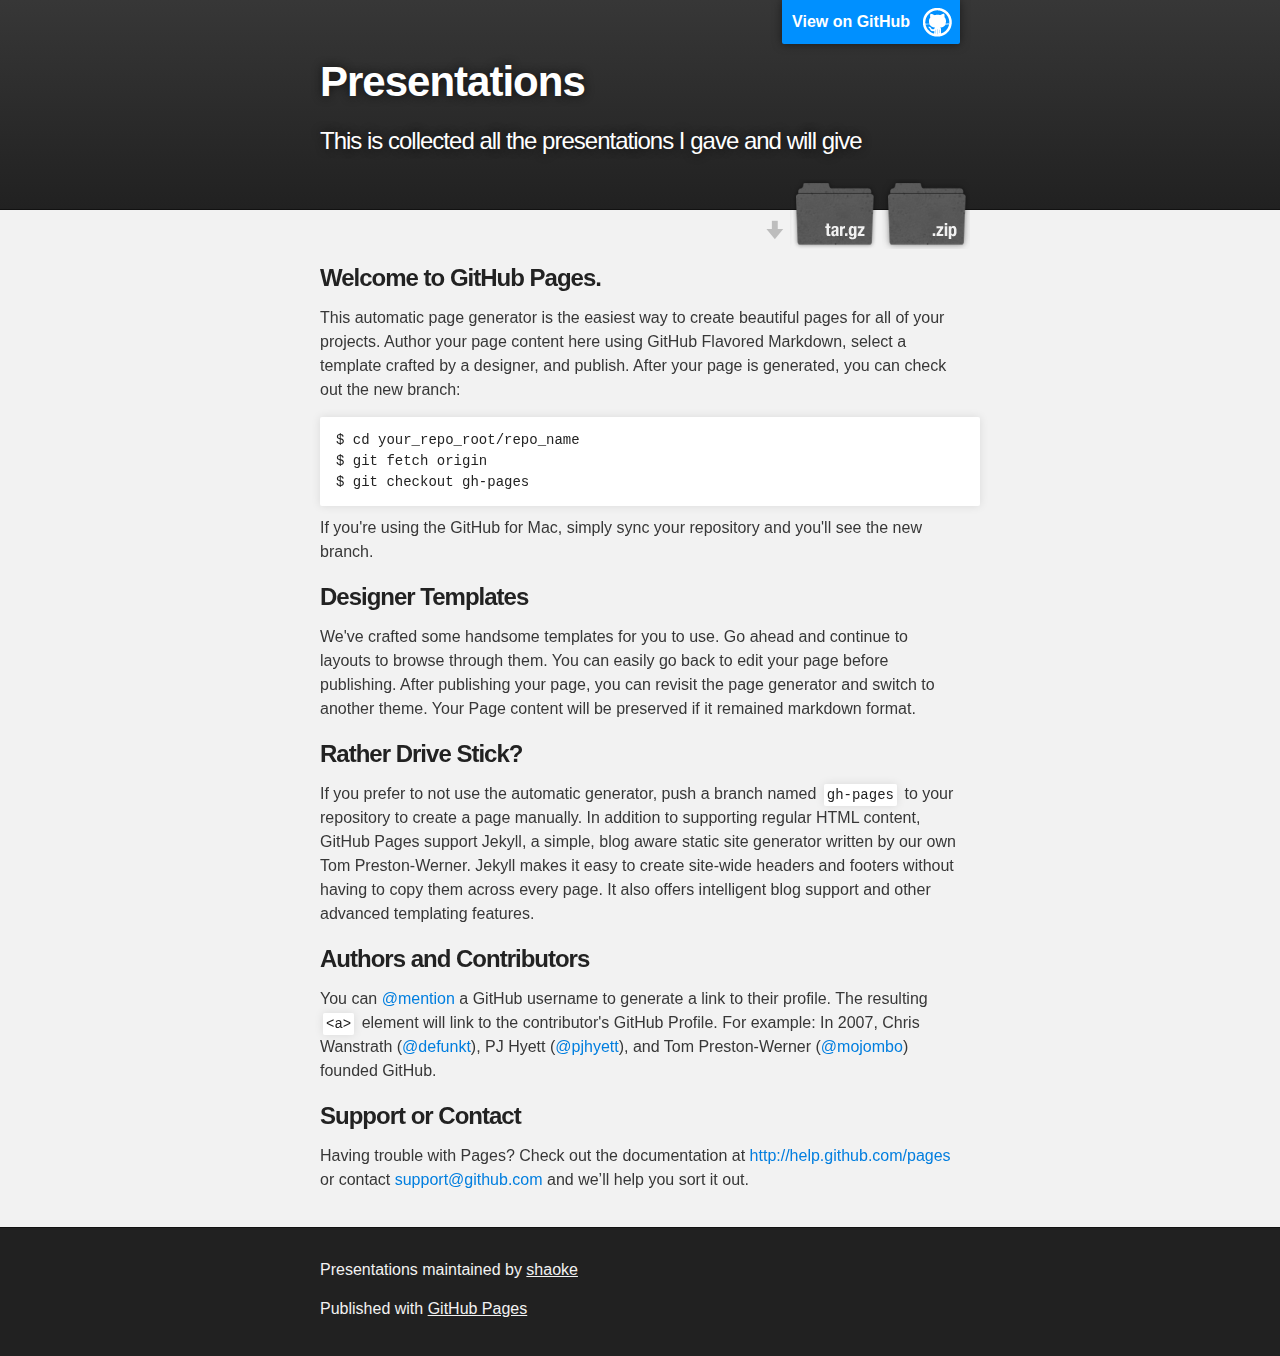
==== index.html @ 56a71497 "Create gh-pages branch via GitHub" ====
<!DOCTYPE html>
<html>

  <head>
    <meta charset='utf-8' />
    <meta http-equiv="X-UA-Compatible" content="chrome=1" />
    <meta name="description" content="Presentations : This is collected all the presentations I gave and will give" />

    <link rel="stylesheet" type="text/css" media="screen" href="stylesheets/stylesheet.css">

    <title>Presentations</title>
  </head>

  <body>

    <!-- HEADER -->
    <div id="header_wrap" class="outer">
        <header class="inner">
          <a id="forkme_banner" href="https://github.com/shaoke/presentations">View on GitHub</a>

          <h1 id="project_title">Presentations</h1>
          <h2 id="project_tagline">This is collected all the presentations I gave and will give</h2>

            <section id="downloads">
              <a class="zip_download_link" href="https://github.com/shaoke/presentations/zipball/master">Download this project as a .zip file</a>
              <a class="tar_download_link" href="https://github.com/shaoke/presentations/tarball/master">Download this project as a tar.gz file</a>
            </section>
        </header>
    </div>

    <!-- MAIN CONTENT -->
    <div id="main_content_wrap" class="outer">
      <section id="main_content" class="inner">
        <h3>
<a name="welcome-to-github-pages" class="anchor" href="#welcome-to-github-pages"><span class="octicon octicon-link"></span></a>Welcome to GitHub Pages.</h3>

<p>This automatic page generator is the easiest way to create beautiful pages for all of your projects. Author your page content here using GitHub Flavored Markdown, select a template crafted by a designer, and publish. After your page is generated, you can check out the new branch:</p>

<pre><code>$ cd your_repo_root/repo_name
$ git fetch origin
$ git checkout gh-pages
</code></pre>

<p>If you're using the GitHub for Mac, simply sync your repository and you'll see the new branch.</p>

<h3>
<a name="designer-templates" class="anchor" href="#designer-templates"><span class="octicon octicon-link"></span></a>Designer Templates</h3>

<p>We've crafted some handsome templates for you to use. Go ahead and continue to layouts to browse through them. You can easily go back to edit your page before publishing. After publishing your page, you can revisit the page generator and switch to another theme. Your Page content will be preserved if it remained markdown format.</p>

<h3>
<a name="rather-drive-stick" class="anchor" href="#rather-drive-stick"><span class="octicon octicon-link"></span></a>Rather Drive Stick?</h3>

<p>If you prefer to not use the automatic generator, push a branch named <code>gh-pages</code> to your repository to create a page manually. In addition to supporting regular HTML content, GitHub Pages support Jekyll, a simple, blog aware static site generator written by our own Tom Preston-Werner. Jekyll makes it easy to create site-wide headers and footers without having to copy them across every page. It also offers intelligent blog support and other advanced templating features.</p>

<h3>
<a name="authors-and-contributors" class="anchor" href="#authors-and-contributors"><span class="octicon octicon-link"></span></a>Authors and Contributors</h3>

<p>You can <a href="https://github.com/blog/821" class="user-mention">@mention</a> a GitHub username to generate a link to their profile. The resulting <code>&lt;a&gt;</code> element will link to the contributor's GitHub Profile. For example: In 2007, Chris Wanstrath (<a href="https://github.com/defunkt" class="user-mention">@defunkt</a>), PJ Hyett (<a href="https://github.com/pjhyett" class="user-mention">@pjhyett</a>), and Tom Preston-Werner (<a href="https://github.com/mojombo" class="user-mention">@mojombo</a>) founded GitHub.</p>

<h3>
<a name="support-or-contact" class="anchor" href="#support-or-contact"><span class="octicon octicon-link"></span></a>Support or Contact</h3>

<p>Having trouble with Pages? Check out the documentation at <a href="http://help.github.com/pages">http://help.github.com/pages</a> or contact <a href="mailto:support@github.com">support@github.com</a> and we’ll help you sort it out.</p>
      </section>
    </div>

    <!-- FOOTER  -->
    <div id="footer_wrap" class="outer">
      <footer class="inner">
        <p class="copyright">Presentations maintained by <a href="https://github.com/shaoke">shaoke</a></p>
        <p>Published with <a href="http://pages.github.com">GitHub Pages</a></p>
      </footer>
    </div>

    

  </body>
</html>
---- stylesheets/stylesheet.css ----
/*******************************************************************************
Slate Theme for GitHub Pages
by Jason Costello, @jsncostello
*******************************************************************************/

@import url(pygment_trac.css);

/*******************************************************************************
MeyerWeb Reset
*******************************************************************************/

html, body, div, span, applet, object, iframe,
h1, h2, h3, h4, h5, h6, p, blockquote, pre,
a, abbr, acronym, address, big, cite, code,
del, dfn, em, img, ins, kbd, q, s, samp,
small, strike, strong, sub, sup, tt, var,
b, u, i, center,
dl, dt, dd, ol, ul, li,
fieldset, form, label, legend,
table, caption, tbody, tfoot, thead, tr, th, td,
article, aside, canvas, details, embed,
figure, figcaption, footer, header, hgroup,
menu, nav, output, ruby, section, summary,
time, mark, audio, video {
  margin: 0;
  padding: 0;
  border: 0;
  font: inherit;
  vertical-align: baseline;
}

/* HTML5 display-role reset for older browsers */
article, aside, details, figcaption, figure,
footer, header, hgroup, menu, nav, section {
  display: block;
}

ol, ul {
  list-style: none;
}

blockquote, q {
}

table {
  border-collapse: collapse;
  border-spacing: 0;
}

/*******************************************************************************
Theme Styles
*******************************************************************************/

body {
  box-sizing: border-box;
  color:#373737;
  background: #212121;
  font-size: 16px;
  font-family: 'Myriad Pro', Calibri, Helvetica, Arial, sans-serif;
  line-height: 1.5;
  -webkit-font-smoothing: antialiased;
}

h1, h2, h3, h4, h5, h6 {
  margin: 10px 0;
  font-weight: 700;
  color:#222222;
  font-family: 'Lucida Grande', 'Calibri', Helvetica, Arial, sans-serif;
  letter-spacing: -1px;
}

h1 {
  font-size: 36px;
  font-weight: 700;
}

h2 {
  padding-bottom: 10px;
  font-size: 32px;
  background: url('../images/bg_hr.png') repeat-x bottom;
}

h3 {
  font-size: 24px;
}

h4 {
  font-size: 21px;
}

h5 {
  font-size: 18px;
}

h6 {
  font-size: 16px;
}

p {
  margin: 10px 0 15px 0;
}

footer p {
  color: #f2f2f2;
}

a {
  text-decoration: none;
  color: #007edf;
  text-shadow: none;

  transition: color 0.5s ease;
  transition: text-shadow 0.5s ease;
  -webkit-transition: color 0.5s ease;
  -webkit-transition: text-shadow 0.5s ease;
  -moz-transition: color 0.5s ease;
  -moz-transition: text-shadow 0.5s ease;
  -o-transition: color 0.5s ease;
  -o-transition: text-shadow 0.5s ease;
  -ms-transition: color 0.5s ease;
  -ms-transition: text-shadow 0.5s ease;
}

a:hover, a:focus {text-decoration: underline;}

footer a {
  color: #F2F2F2;
  text-decoration: underline;
}

em {
  font-style: italic;
}

strong {
  font-weight: bold;
}

img {
  position: relative;
  margin: 0 auto;
  max-width: 739px;
  padding: 5px;
  margin: 10px 0 10px 0;
  border: 1px solid #ebebeb;

  box-shadow: 0 0 5px #ebebeb;
  -webkit-box-shadow: 0 0 5px #ebebeb;
  -moz-box-shadow: 0 0 5px #ebebeb;
  -o-box-shadow: 0 0 5px #ebebeb;
  -ms-box-shadow: 0 0 5px #ebebeb;
}

pre, code {
  width: 100%;
  color: #222;
  background-color: #fff;

  font-family: Monaco, "Bitstream Vera Sans Mono", "Lucida Console", Terminal, monospace;
  font-size: 14px;

  border-radius: 2px;
  -moz-border-radius: 2px;
  -webkit-border-radius: 2px;



}

pre {
  width: 100%;
  padding: 10px;
  box-shadow: 0 0 10px rgba(0,0,0,.1);
  overflow: auto;
}

code {
  padding: 3px;
  margin: 0 3px;
  box-shadow: 0 0 10px rgba(0,0,0,.1);
}

pre code {
  display: block;
  box-shadow: none;
}

blockquote {
  color: #666;
  margin-bottom: 20px;
  padding: 0 0 0 20px;
  border-left: 3px solid #bbb;
}

ul, ol, dl {
  margin-bottom: 15px
}

ul li {
  list-style: inside;
  padding-left: 20px;
}

ol li {
  list-style: decimal inside;
  padding-left: 20px;
}

dl dt {
  font-weight: bold;
}

dl dd {
  padding-left: 20px;
  font-style: italic;
}

dl p {
  padding-left: 20px;
  font-style: italic;
}

hr {
  height: 1px;
  margin-bottom: 5px;
  border: none;
  background: url('../images/bg_hr.png') repeat-x center;
}

table {
  border: 1px solid #373737;
  margin-bottom: 20px;
  text-align: left;
 }

th {
  font-family: 'Lucida Grande', 'Helvetica Neue', Helvetica, Arial, sans-serif;
  padding: 10px;
  background: #373737;
  color: #fff;
 }

td {
  padding: 10px;
  border: 1px solid #373737;
 }

form {
  background: #f2f2f2;
  padding: 20px;
}

/*******************************************************************************
Full-Width Styles
*******************************************************************************/

.outer {
  width: 100%;
}

.inner {
  position: relative;
  max-width: 640px;
  padding: 20px 10px;
  margin: 0 auto;
}

#forkme_banner {
  display: block;
  position: absolute;
  top:0;
  right: 10px;
  z-index: 10;
  padding: 10px 50px 10px 10px;
  color: #fff;
  background: url('../images/blacktocat.png') #0090ff no-repeat 95% 50%;
  font-weight: 700;
  box-shadow: 0 0 10px rgba(0,0,0,.5);
  border-bottom-left-radius: 2px;
  border-bottom-right-radius: 2px;
}

#header_wrap {
  background: #212121;
  background: -moz-linear-gradient(top, #373737, #212121);
  background: -webkit-linear-gradient(top, #373737, #212121);
  background: -ms-linear-gradient(top, #373737, #212121);
  background: -o-linear-gradient(top, #373737, #212121);
  background: linear-gradient(top, #373737, #212121);
}

#header_wrap .inner {
  padding: 50px 10px 30px 10px;
}

#project_title {
  margin: 0;
  color: #fff;
  font-size: 42px;
  font-weight: 700;
  text-shadow: #111 0px 0px 10px;
}

#project_tagline {
  color: #fff;
  font-size: 24px;
  font-weight: 300;
  background: none;
  text-shadow: #111 0px 0px 10px;
}

#downloads {
  position: absolute;
  width: 210px;
  z-index: 10;
  bottom: -40px;
  right: 0;
  height: 70px;
  background: url('../images/icon_download.png') no-repeat 0% 90%;
}

.zip_download_link {
  display: block;
  float: right;
  width: 90px;
  height:70px;
  text-indent: -5000px;
  overflow: hidden;
  background: url(../images/sprite_download.png) no-repeat bottom left;
}

.tar_download_link {
  display: block;
  float: right;
  width: 90px;
  height:70px;
  text-indent: -5000px;
  overflow: hidden;
  background: url(../images/sprite_download.png) no-repeat bottom right;
  margin-left: 10px;
}

.zip_download_link:hover {
  background: url(../images/sprite_download.png) no-repeat top left;
}

.tar_download_link:hover {
  background: url(../images/sprite_download.png) no-repeat top right;
}

#main_content_wrap {
  background: #f2f2f2;
  border-top: 1px solid #111;
  border-bottom: 1px solid #111;
}

#main_content {
  padding-top: 40px;
}

#footer_wrap {
  background: #212121;
}



/*******************************************************************************
Small Device Styles
*******************************************************************************/

@media screen and (max-width: 480px) {
  body {
    font-size:14px;
  }

  #downloads {
    display: none;
  }

  .inner {
    min-width: 320px;
    max-width: 480px;
  }

  #project_title {
  font-size: 32px;
  }

  h1 {
    font-size: 28px;
  }

  h2 {
    font-size: 24px;
  }

  h3 {
    font-size: 21px;
  }

  h4 {
    font-size: 18px;
  }

  h5 {
    font-size: 14px;
  }

  h6 {
    font-size: 12px;
  }

  code, pre {
    min-width: 320px;
    max-width: 480px;
    font-size: 11px;
  }

}
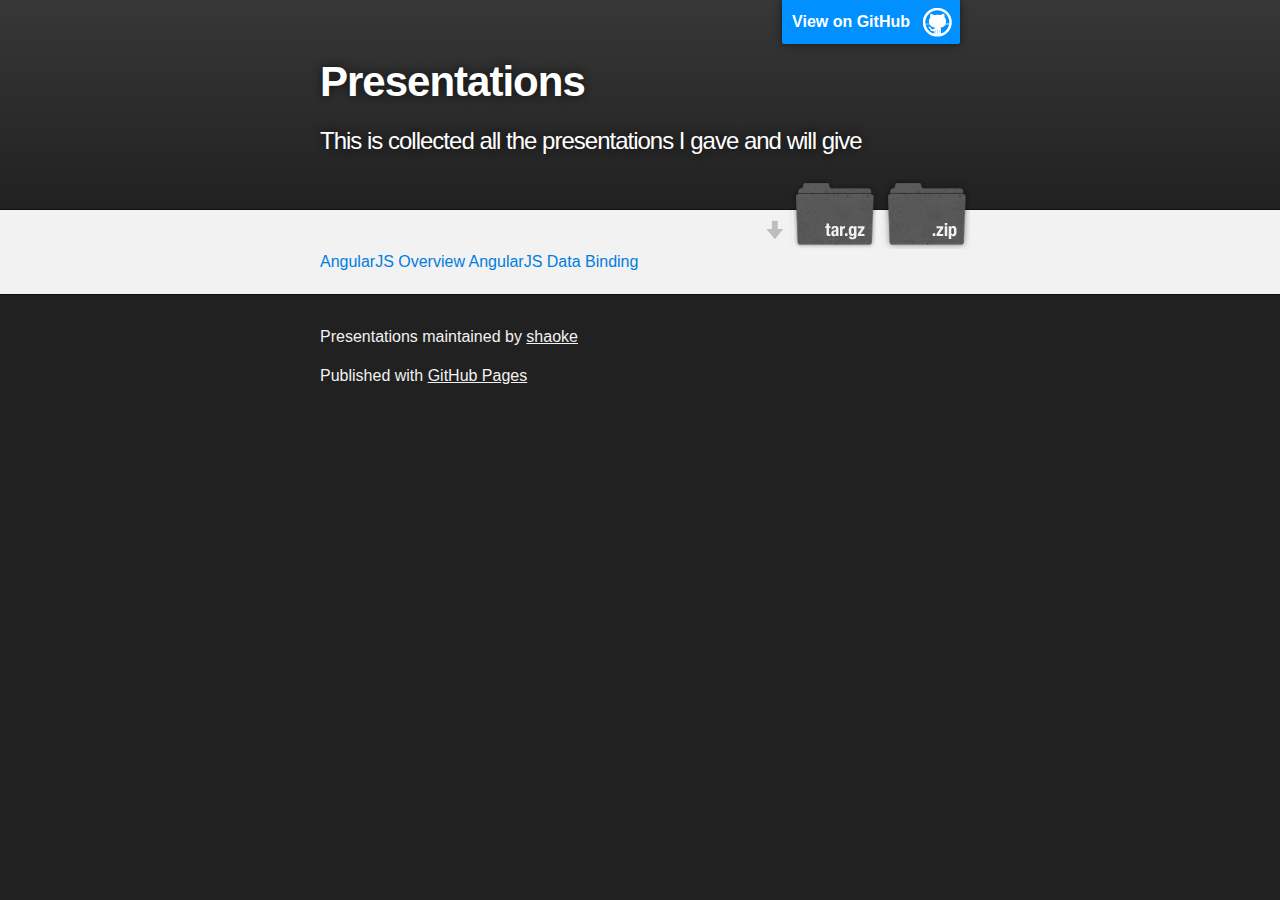
==== commit 3472f2f7: "update index.html" ====
--- a/index.html
+++ b/index.html
@@ -1,79 +1,54 @@
 <!DOCTYPE html>
 <html>
 
-  <head>
-    <meta charset='utf-8' />
-    <meta http-equiv="X-UA-Compatible" content="chrome=1" />
-    <meta name="description" content="Presentations : This is collected all the presentations I gave and will give" />
+<head>
+  <meta charset='utf-8' />
+  <meta http-equiv="X-UA-Compatible" content="chrome=1" />
+  <meta name="description" content="Presentations : This is collected all the presentations I gave and will give" />
 
-    <link rel="stylesheet" type="text/css" media="screen" href="stylesheets/stylesheet.css">
+  <link rel="stylesheet" type="text/css" media="screen" href="stylesheets/stylesheet.css">
 
-    <title>Presentations</title>
-  </head>
+  <title>Presentations</title>
+</head>
 
-  <body>
+<body>
 
-    <!-- HEADER -->
-    <div id="header_wrap" class="outer">
-        <header class="inner">
-          <a id="forkme_banner" href="https://github.com/shaoke/presentations">View on GitHub</a>
+  <!-- HEADER -->
+  <div id="header_wrap" class="outer">
+    <header class="inner">
+      <a id="forkme_banner" href="https://github.com/shaoke/presentations">View on GitHub</a>
 
-          <h1 id="project_title">Presentations</h1>
-          <h2 id="project_tagline">This is collected all the presentations I gave and will give</h2>
+      <h1 id="project_title">Presentations</h1>
+      <h2 id="project_tagline">This is collected all the presentations I gave and will give</h2>
 
-            <section id="downloads">
-              <a class="zip_download_link" href="https://github.com/shaoke/presentations/zipball/master">Download this project as a .zip file</a>
-              <a class="tar_download_link" href="https://github.com/shaoke/presentations/tarball/master">Download this project as a tar.gz file</a>
-            </section>
-        </header>
-    </div>
+      <section id="downloads">
+        <a class="zip_download_link" href="https://github.com/shaoke/presentations/zipball/master">Download this project as a .zip file</a>
+        <a class="tar_download_link" href="https://github.com/shaoke/presentations/tarball/master">Download this project as a tar.gz file</a>
+      </section>
+    </header>
+  </div>
 
-    <!-- MAIN CONTENT -->
-    <div id="main_content_wrap" class="outer">
-      <section id="main_content" class="inner">
-        <h3>
-<a name="welcome-to-github-pages" class="anchor" href="#welcome-to-github-pages"><span class="octicon octicon-link"></span></a>Welcome to GitHub Pages.</h3>
+  <!-- MAIN CONTENT -->
+  <div id="main_content_wrap" class="outer">
+    <section id="main_content" class="inner">
+      <a href="presentations/angularjs-overview/index.html">AngularJS Overview</a>
+      <a href="presentations/angularjs-data-binding/index.html">AngularJS Data Binding</a>
+    </section>
+  </div>
 
-<p>This automatic page generator is the easiest way to create beautiful pages for all of your projects. Author your page content here using GitHub Flavored Markdown, select a template crafted by a designer, and publish. After your page is generated, you can check out the new branch:</p>
+  <!-- FOOTER  -->
+  <div id="footer_wrap" class="outer">
+    <footer class="inner">
+      <p class="copyright">
+        Presentations maintained by
+        <a href="https://github.com/shaoke">shaoke</a>
+      </p>
+      <p>
+        Published with
+        <a href="http://pages.github.com">GitHub Pages</a>
+      </p>
+    </footer>
+  </div>
 
-<pre><code>$ cd your_repo_root/repo_name
-$ git fetch origin
-$ git checkout gh-pages
-</code></pre>
-
-<p>If you're using the GitHub for Mac, simply sync your repository and you'll see the new branch.</p>
-
-<h3>
-<a name="designer-templates" class="anchor" href="#designer-templates"><span class="octicon octicon-link"></span></a>Designer Templates</h3>
-
-<p>We've crafted some handsome templates for you to use. Go ahead and continue to layouts to browse through them. You can easily go back to edit your page before publishing. After publishing your page, you can revisit the page generator and switch to another theme. Your Page content will be preserved if it remained markdown format.</p>
-
-<h3>
-<a name="rather-drive-stick" class="anchor" href="#rather-drive-stick"><span class="octicon octicon-link"></span></a>Rather Drive Stick?</h3>
-
-<p>If you prefer to not use the automatic generator, push a branch named <code>gh-pages</code> to your repository to create a page manually. In addition to supporting regular HTML content, GitHub Pages support Jekyll, a simple, blog aware static site generator written by our own Tom Preston-Werner. Jekyll makes it easy to create site-wide headers and footers without having to copy them across every page. It also offers intelligent blog support and other advanced templating features.</p>
-
-<h3>
-<a name="authors-and-contributors" class="anchor" href="#authors-and-contributors"><span class="octicon octicon-link"></span></a>Authors and Contributors</h3>
-
-<p>You can <a href="https://github.com/blog/821" class="user-mention">@mention</a> a GitHub username to generate a link to their profile. The resulting <code>&lt;a&gt;</code> element will link to the contributor's GitHub Profile. For example: In 2007, Chris Wanstrath (<a href="https://github.com/defunkt" class="user-mention">@defunkt</a>), PJ Hyett (<a href="https://github.com/pjhyett" class="user-mention">@pjhyett</a>), and Tom Preston-Werner (<a href="https://github.com/mojombo" class="user-mention">@mojombo</a>) founded GitHub.</p>
-
-<h3>
-<a name="support-or-contact" class="anchor" href="#support-or-contact"><span class="octicon octicon-link"></span></a>Support or Contact</h3>
-
-<p>Having trouble with Pages? Check out the documentation at <a href="http://help.github.com/pages">http://help.github.com/pages</a> or contact <a href="mailto:support@github.com">support@github.com</a> and we’ll help you sort it out.</p>
-      </section>
-    </div>
-
-    <!-- FOOTER  -->
-    <div id="footer_wrap" class="outer">
-      <footer class="inner">
-        <p class="copyright">Presentations maintained by <a href="https://github.com/shaoke">shaoke</a></p>
-        <p>Published with <a href="http://pages.github.com">GitHub Pages</a></p>
-      </footer>
-    </div>
-
-    
-
-  </body>
-</html>
+</body>
+</html>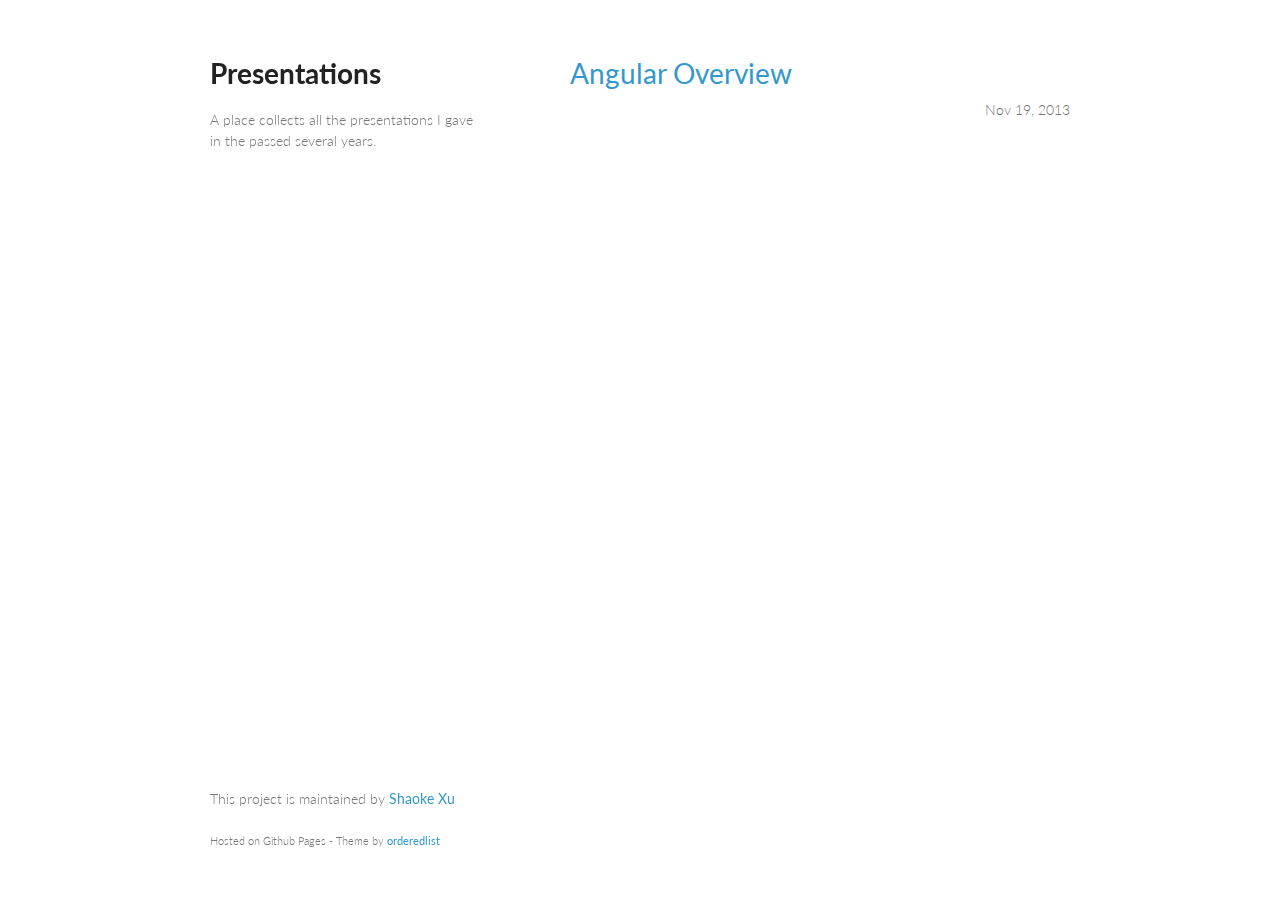
==== commit 70f90ac2: "update" ====
--- a/index.html
+++ b/index.html
@@ -4,50 +4,59 @@
 <head>
   <meta charset='utf-8' />
   <meta http-equiv="X-UA-Compatible" content="chrome=1" />
-  <meta name="description" content="Presentations : This is collected all the presentations I gave and will give" />
+  <meta name="description" content="Presentations Angular AngularJS Data Binding" />
 
-  <link rel="stylesheet" type="text/css" media="screen" href="stylesheets/stylesheet.css">
+  <link rel="stylesheet" type="text/css" media="screen" href="stylesheets/styles.css">
+  <link rel="stylesheet" type="text/css" media="screen" href="stylesheets/pygment_trac.css">
+
+  <meta name="viewport" content="width=device-width, initial-scale=1, user-scalable=no">
+  <!--[if lt IE 9]>
+  <script src="//html5shiv.googlecode.com/svn/trunk/html5.js"></script>
+  <![endif]-->
 
   <title>Presentations</title>
 </head>
 
 <body>
 
-  <!-- HEADER -->
-  <div id="header_wrap" class="outer">
-    <header class="inner">
-      <a id="forkme_banner" href="https://github.com/shaoke/presentations">View on GitHub</a>
+  <div class="wrapper">
 
-      <h1 id="project_title">Presentations</h1>
-      <h2 id="project_tagline">This is collected all the presentations I gave and will give</h2>
+    <!-- Header -->
+    <header>
+      <h1>Presentations</h1>
+      <p>
+        A place collects all the presentations I gave in the passed several years.
+      </p>
+    </header>
 
-      <section id="downloads">
-        <a class="zip_download_link" href="https://github.com/shaoke/presentations/zipball/master">Download this project as a .zip file</a>
-        <a class="tar_download_link" href="https://github.com/shaoke/presentations/tarball/master">Download this project as a tar.gz file</a>
-      </section>
-    </header>
-  </div>
+    <!-- Content -->
+    <section>
+      
+      <div>
+        <div class="article-header">
+          <h1><a href="./presentations/angularjs-overview/index.html">Angular Overview</a></h1>
+          <p class="time">Nov 19, 2013</p>
+        </div>
 
-  <!-- MAIN CONTENT -->
-  <div id="main_content_wrap" class="outer">
-    <section id="main_content" class="inner">
-      <a href="presentations/angularjs-overview/index.html">AngularJS Overview</a>
-      <a href="presentations/angularjs-data-binding/index.html">AngularJS Data Binding</a>
+      </div>
+      
+      <div>
+      </div>
+
     </section>
-  </div>
 
-  <!-- FOOTER  -->
-  <div id="footer_wrap" class="outer">
-    <footer class="inner">
-      <p class="copyright">
-        Presentations maintained by
-        <a href="https://github.com/shaoke">shaoke</a>
+    <!-- Footer -->
+    <footer>
+      <p>
+        This project is maintained by
+        <a href="http://shaoke.me/about/">Shaoke Xu</a>
       </p>
-      <p>
-        Published with
-        <a href="http://pages.github.com">GitHub Pages</a>
-      </p>
+      <small>
+        Hosted on Github Pages - Theme by
+        <a href="https://github.com/orderedlist">orderedlist</a>
+      </small>
     </footer>
+
   </div>
 
 </body>
--- a/stylesheets/styles.css
+++ b/stylesheets/styles.css
@@ -0,0 +1,299 @@
+@import url(https://fonts.googleapis.com/css?family=Lato:300italic,700italic,300,700);
+
+body {
+  padding:50px;
+  font:14px/1.5 Lato, "Helvetica Neue", Helvetica, Arial, sans-serif;
+  color:#777;
+  font-weight:300;
+}
+
+h1, h2, h3, h4, h5, h6 {
+  color:#222;
+  margin:0 0 20px;
+}
+
+p, ul, ol, table, pre, dl {
+  margin:0 0 20px;
+}
+
+h1, h2, h3 {
+  line-height:1.1;
+}
+
+h1 {
+  font-size:28px;
+}
+
+h2 {
+  color:#393939;
+}
+
+h3, h4, h5, h6 {
+  color:#494949;
+}
+
+a {
+  color:#39c;
+  font-weight:400;
+  text-decoration:none;
+}
+
+a:hover {
+  color:#069;
+}
+
+a small {
+  font-size:11px;
+  color:#777;
+  margin-top:-0.6em;
+  display:block;
+}
+
+a:hover small {
+  color:#777;
+}
+
+.wrapper {
+  width:860px;
+  margin:0 auto;
+}
+
+blockquote {
+  border-left:1px solid #e5e5e5;
+  margin:0;
+  padding:0 0 0 20px;
+  font-style:italic;
+}
+
+code, pre {
+  font-family:Monaco, Bitstream Vera Sans Mono, Lucida Console, Terminal, monospace;
+  color:#333;
+  font-size:12px;
+}
+
+pre {
+  padding:8px 15px;
+  background: #f8f8f8;  
+  border-radius:5px;
+  border:1px solid #e5e5e5;
+  overflow-x: auto;
+}
+
+table {
+  width:100%;
+  border-collapse:collapse;
+}
+
+th, td {
+  text-align:left;
+  padding:5px 10px;
+  border-bottom:1px solid #e5e5e5;
+}
+
+dt {
+  color:#444;
+  font-weight:700;
+}
+
+th {
+  color:#444;
+}
+
+img {
+  max-width:100%;
+}
+
+header {
+  width:270px;
+  float:left;
+  position:fixed;
+}
+
+header ul {
+  list-style:none;
+  height:40px;
+  
+  padding:0;
+  
+  background: #eee;
+  background: -moz-linear-gradient(top, #f8f8f8 0%, #dddddd 100%);
+  background: -webkit-gradient(linear, left top, left bottom, color-stop(0%,#f8f8f8), color-stop(100%,#dddddd));
+  background: -webkit-linear-gradient(top, #f8f8f8 0%,#dddddd 100%);
+  background: -o-linear-gradient(top, #f8f8f8 0%,#dddddd 100%);
+  background: -ms-linear-gradient(top, #f8f8f8 0%,#dddddd 100%);
+  background: linear-gradient(top, #f8f8f8 0%,#dddddd 100%);
+  
+  border-radius:5px;
+  border:1px solid #d2d2d2;
+  box-shadow:inset #fff 0 1px 0, inset rgba(0,0,0,0.03) 0 -1px 0;
+  width:270px;
+}
+
+header li {
+  width:89px;
+  float:left;
+  border-right:1px solid #d2d2d2;
+  height:40px;
+}
+
+header li:first-child a {
+  border-radius:5px 0 0 5px;
+}
+
+header li:last-child a {
+  border-radius:0 5px 5px 0;
+}
+
+header ul a {
+  line-height:1;
+  font-size:11px;
+  color:#999;
+  display:block;
+  text-align:center;
+  padding-top:6px;
+  height:34px;
+}
+
+header ul a:hover {
+  color:#999;
+  background: -moz-linear-gradient(top, #fff 0%, #ddd 100%);
+  background: -webkit-gradient(linear, left top, left bottom, color-stop(0%,#fff), color-stop(100%,#ddd));
+  background: -webkit-linear-gradient(top, #fff 0%,#ddd 100%);
+  background: -o-linear-gradient(top, #fff 0%,#ddd 100%);
+  background: -ms-linear-gradient(top, #fff 0%,#ddd 100%);
+  background: linear-gradient(top, #fff 0%,#ddd 100%);
+}
+
+header ul a:active {
+  -webkit-box-shadow: inset 0px 2px 2px 0px #ddd;
+  -moz-box-shadow: inset 0px 2px 2px 0px #ddd;
+  box-shadow: inset 0px 2px 2px 0px #ddd;
+}
+
+strong {
+  color:#222;
+  font-weight:700;
+}
+
+header ul li + li {
+  width:88px;
+  border-left:1px solid #fff;
+}
+
+header ul li + li + li {
+  border-right:none;
+  width:89px;
+}
+
+header ul a strong {
+  font-size:14px;
+  display:block;
+  color:#222;
+}
+
+section {
+  width:500px;
+  float:right;
+  padding-bottom:50px;
+}
+
+small {
+  font-size:11px;
+}
+
+hr {
+  border:0;
+  background:#e5e5e5;
+  height:1px;
+  margin:0 0 20px;
+}
+
+footer {
+  width:270px;
+  float:left;
+  position:fixed;
+  bottom:50px;
+}
+
+@media print, screen and (max-width: 960px) {
+  
+  div.wrapper {
+    width:auto;
+    margin:0;
+  }
+  
+  header, section, footer {
+    float:none;
+    position:static;
+    width:auto;
+  }
+  
+  header {
+    padding-right:320px;
+  }
+  
+  section {
+    border:1px solid #e5e5e5;
+    border-width:1px 0;
+    padding:20px 0;
+    margin:0 0 20px;
+  }
+  
+  header a small {
+    display:inline;
+  }
+  
+  header ul {
+    position:absolute;
+    right:50px;
+    top:52px;
+  }
+}
+
+.article-header{
+
+}
+
+.article-header h1{
+  margin-bottom: 10px;
+}
+
+.article-header .time{
+  text-align: right;
+}
+
+@media print, screen and (max-width: 720px) {
+  body {
+    word-wrap:break-word;
+  }
+  
+  header {
+    padding:0;
+  }
+  
+  header ul, header p.view {
+    position:static;
+  }
+  
+  pre, code {
+    word-wrap:normal;
+  }
+}
+
+@media print, screen and (max-width: 480px) {
+  body {
+    padding:15px;
+  }
+  
+  header ul {
+    display:none;
+  }
+}
+
+@media print {
+  body {
+    padding:0.4in;
+    font-size:12pt;
+    color:#444;
+  }
+}
--- a/stylesheets/pygment_trac.css
+++ b/stylesheets/pygment_trac.css
@@ -0,0 +1,69 @@
+.highlight  { background: #ffffff; }
+.highlight .c { color: #999988; font-style: italic } /* Comment */
+.highlight .err { color: #a61717; background-color: #e3d2d2 } /* Error */
+.highlight .k { font-weight: bold } /* Keyword */
+.highlight .o { font-weight: bold } /* Operator */
+.highlight .cm { color: #999988; font-style: italic } /* Comment.Multiline */
+.highlight .cp { color: #999999; font-weight: bold } /* Comment.Preproc */
+.highlight .c1 { color: #999988; font-style: italic } /* Comment.Single */
+.highlight .cs { color: #999999; font-weight: bold; font-style: italic } /* Comment.Special */
+.highlight .gd { color: #000000; background-color: #ffdddd } /* Generic.Deleted */
+.highlight .gd .x { color: #000000; background-color: #ffaaaa } /* Generic.Deleted.Specific */
+.highlight .ge { font-style: italic } /* Generic.Emph */
+.highlight .gr { color: #aa0000 } /* Generic.Error */
+.highlight .gh { color: #999999 } /* Generic.Heading */
+.highlight .gi { color: #000000; background-color: #ddffdd } /* Generic.Inserted */
+.highlight .gi .x { color: #000000; background-color: #aaffaa } /* Generic.Inserted.Specific */
+.highlight .go { color: #888888 } /* Generic.Output */
+.highlight .gp { color: #555555 } /* Generic.Prompt */
+.highlight .gs { font-weight: bold } /* Generic.Strong */
+.highlight .gu { color: #800080; font-weight: bold; } /* Generic.Subheading */
+.highlight .gt { color: #aa0000 } /* Generic.Traceback */
+.highlight .kc { font-weight: bold } /* Keyword.Constant */
+.highlight .kd { font-weight: bold } /* Keyword.Declaration */
+.highlight .kn { font-weight: bold } /* Keyword.Namespace */
+.highlight .kp { font-weight: bold } /* Keyword.Pseudo */
+.highlight .kr { font-weight: bold } /* Keyword.Reserved */
+.highlight .kt { color: #445588; font-weight: bold } /* Keyword.Type */
+.highlight .m { color: #009999 } /* Literal.Number */
+.highlight .s { color: #d14 } /* Literal.String */
+.highlight .na { color: #008080 } /* Name.Attribute */
+.highlight .nb { color: #0086B3 } /* Name.Builtin */
+.highlight .nc { color: #445588; font-weight: bold } /* Name.Class */
+.highlight .no { color: #008080 } /* Name.Constant */
+.highlight .ni { color: #800080 } /* Name.Entity */
+.highlight .ne { color: #990000; font-weight: bold } /* Name.Exception */
+.highlight .nf { color: #990000; font-weight: bold } /* Name.Function */
+.highlight .nn { color: #555555 } /* Name.Namespace */
+.highlight .nt { color: #000080 } /* Name.Tag */
+.highlight .nv { color: #008080 } /* Name.Variable */
+.highlight .ow { font-weight: bold } /* Operator.Word */
+.highlight .w { color: #bbbbbb } /* Text.Whitespace */
+.highlight .mf { color: #009999 } /* Literal.Number.Float */
+.highlight .mh { color: #009999 } /* Literal.Number.Hex */
+.highlight .mi { color: #009999 } /* Literal.Number.Integer */
+.highlight .mo { color: #009999 } /* Literal.Number.Oct */
+.highlight .sb { color: #d14 } /* Literal.String.Backtick */
+.highlight .sc { color: #d14 } /* Literal.String.Char */
+.highlight .sd { color: #d14 } /* Literal.String.Doc */
+.highlight .s2 { color: #d14 } /* Literal.String.Double */
+.highlight .se { color: #d14 } /* Literal.String.Escape */
+.highlight .sh { color: #d14 } /* Literal.String.Heredoc */
+.highlight .si { color: #d14 } /* Literal.String.Interpol */
+.highlight .sx { color: #d14 } /* Literal.String.Other */
+.highlight .sr { color: #009926 } /* Literal.String.Regex */
+.highlight .s1 { color: #d14 } /* Literal.String.Single */
+.highlight .ss { color: #990073 } /* Literal.String.Symbol */
+.highlight .bp { color: #999999 } /* Name.Builtin.Pseudo */
+.highlight .vc { color: #008080 } /* Name.Variable.Class */
+.highlight .vg { color: #008080 } /* Name.Variable.Global */
+.highlight .vi { color: #008080 } /* Name.Variable.Instance */
+.highlight .il { color: #009999 } /* Literal.Number.Integer.Long */
+
+.type-csharp .highlight .k { color: #0000FF }
+.type-csharp .highlight .kt { color: #0000FF }
+.type-csharp .highlight .nf { color: #000000; font-weight: normal }
+.type-csharp .highlight .nc { color: #2B91AF }
+.type-csharp .highlight .nn { color: #000000 }
+.type-csharp .highlight .s { color: #A31515 }
+.type-csharp .highlight .sc { color: #A31515 }
